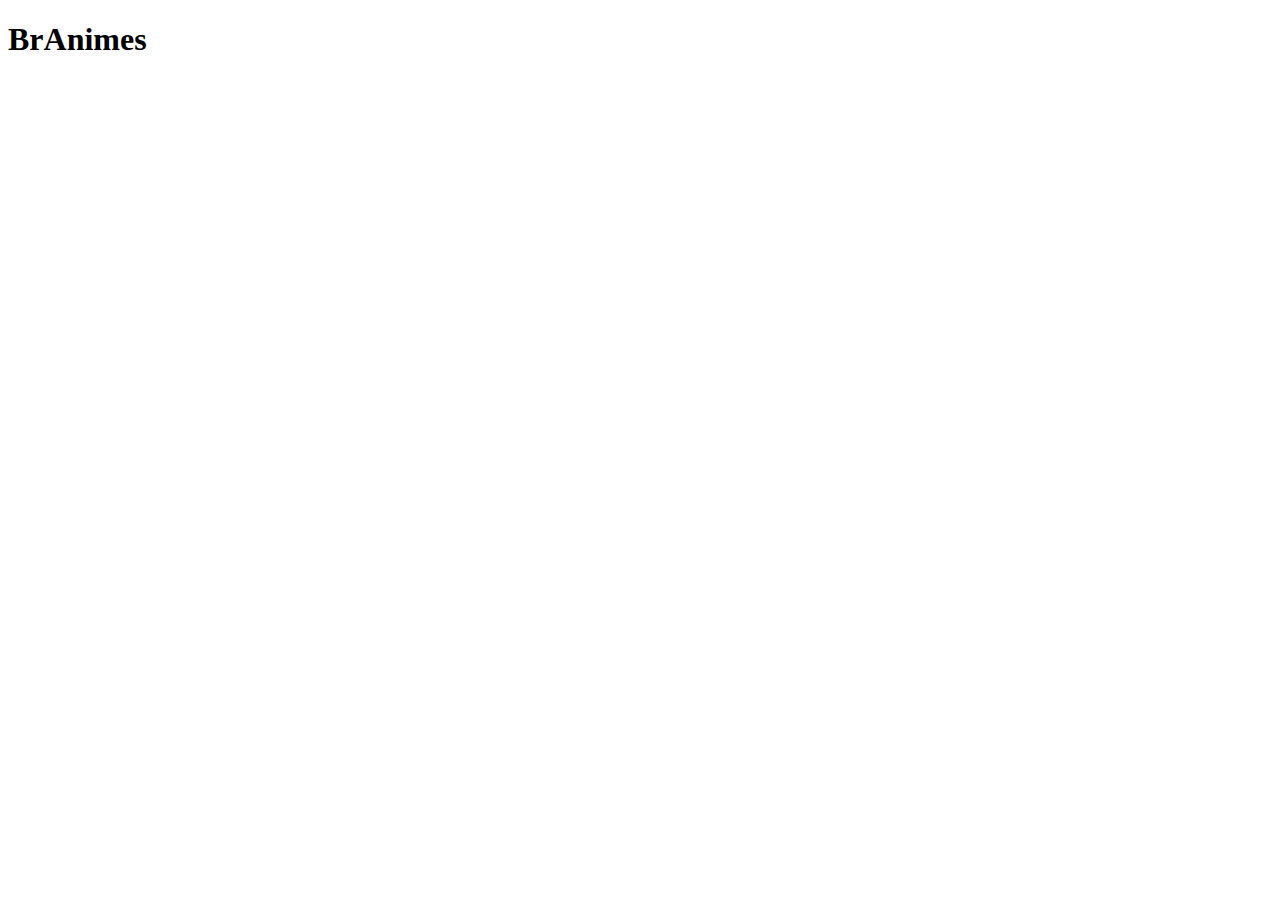
==== index.html @ 33da3581 "Estrutura básica" ====
<!DOCTYPE html>
<html>
<head>
    <meta charset="UTF-8">
    <meta name="viewport" content="width=device-width, initial-scale=1.0">
    <title>Document</title>
</head>
<body>
    <h1>BrAnimes</h1>
</body>
</html>
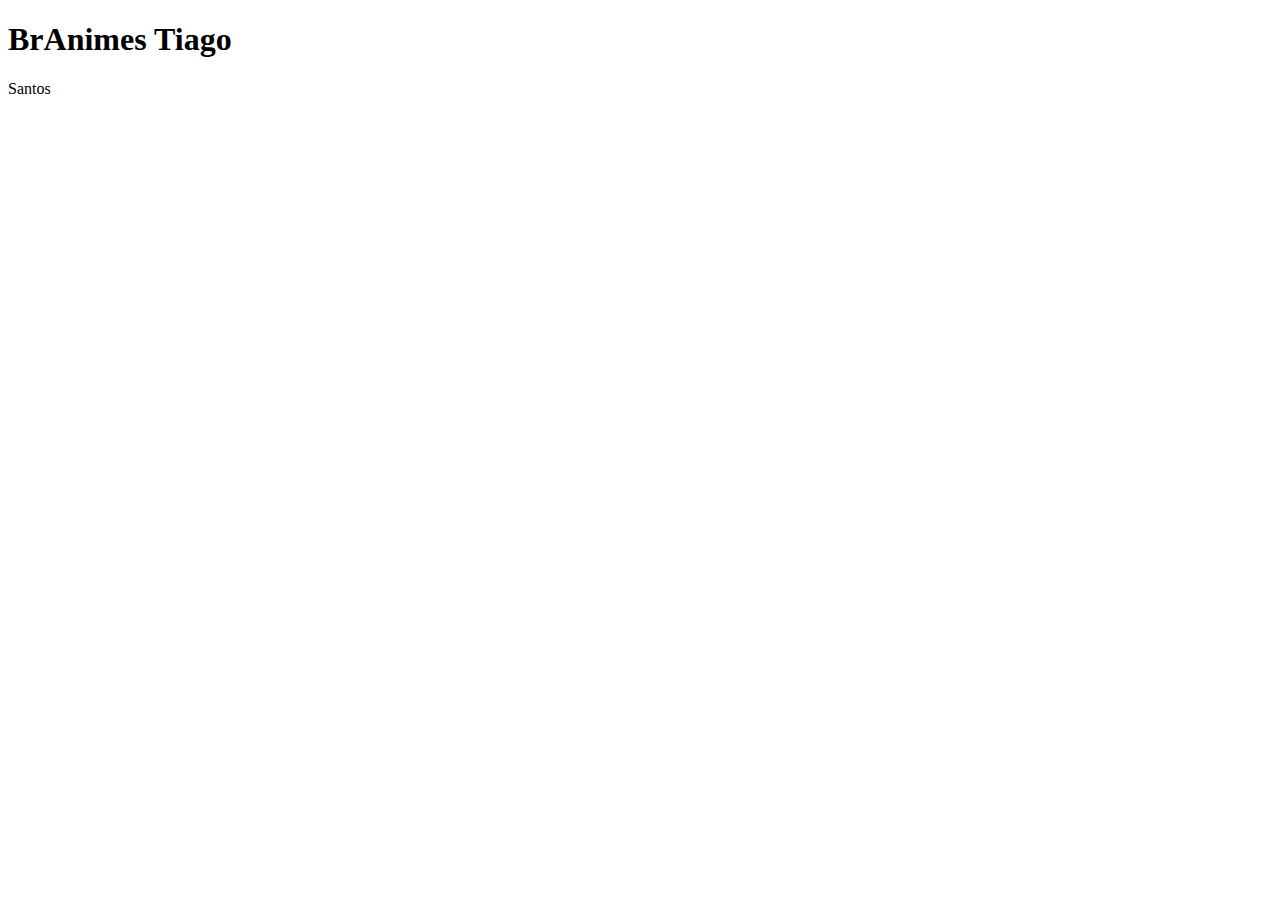
==== commit 15770654: "teste" ====
--- a/index.html
+++ b/index.html
@@ -6,6 +6,7 @@
     <title>Document</title>
 </head>
 <body>
-    <h1>BrAnimes</h1>
+    <h1>BrAnimes Tiago</h1>
+    <p>Santos</p>
 </body>
 </html>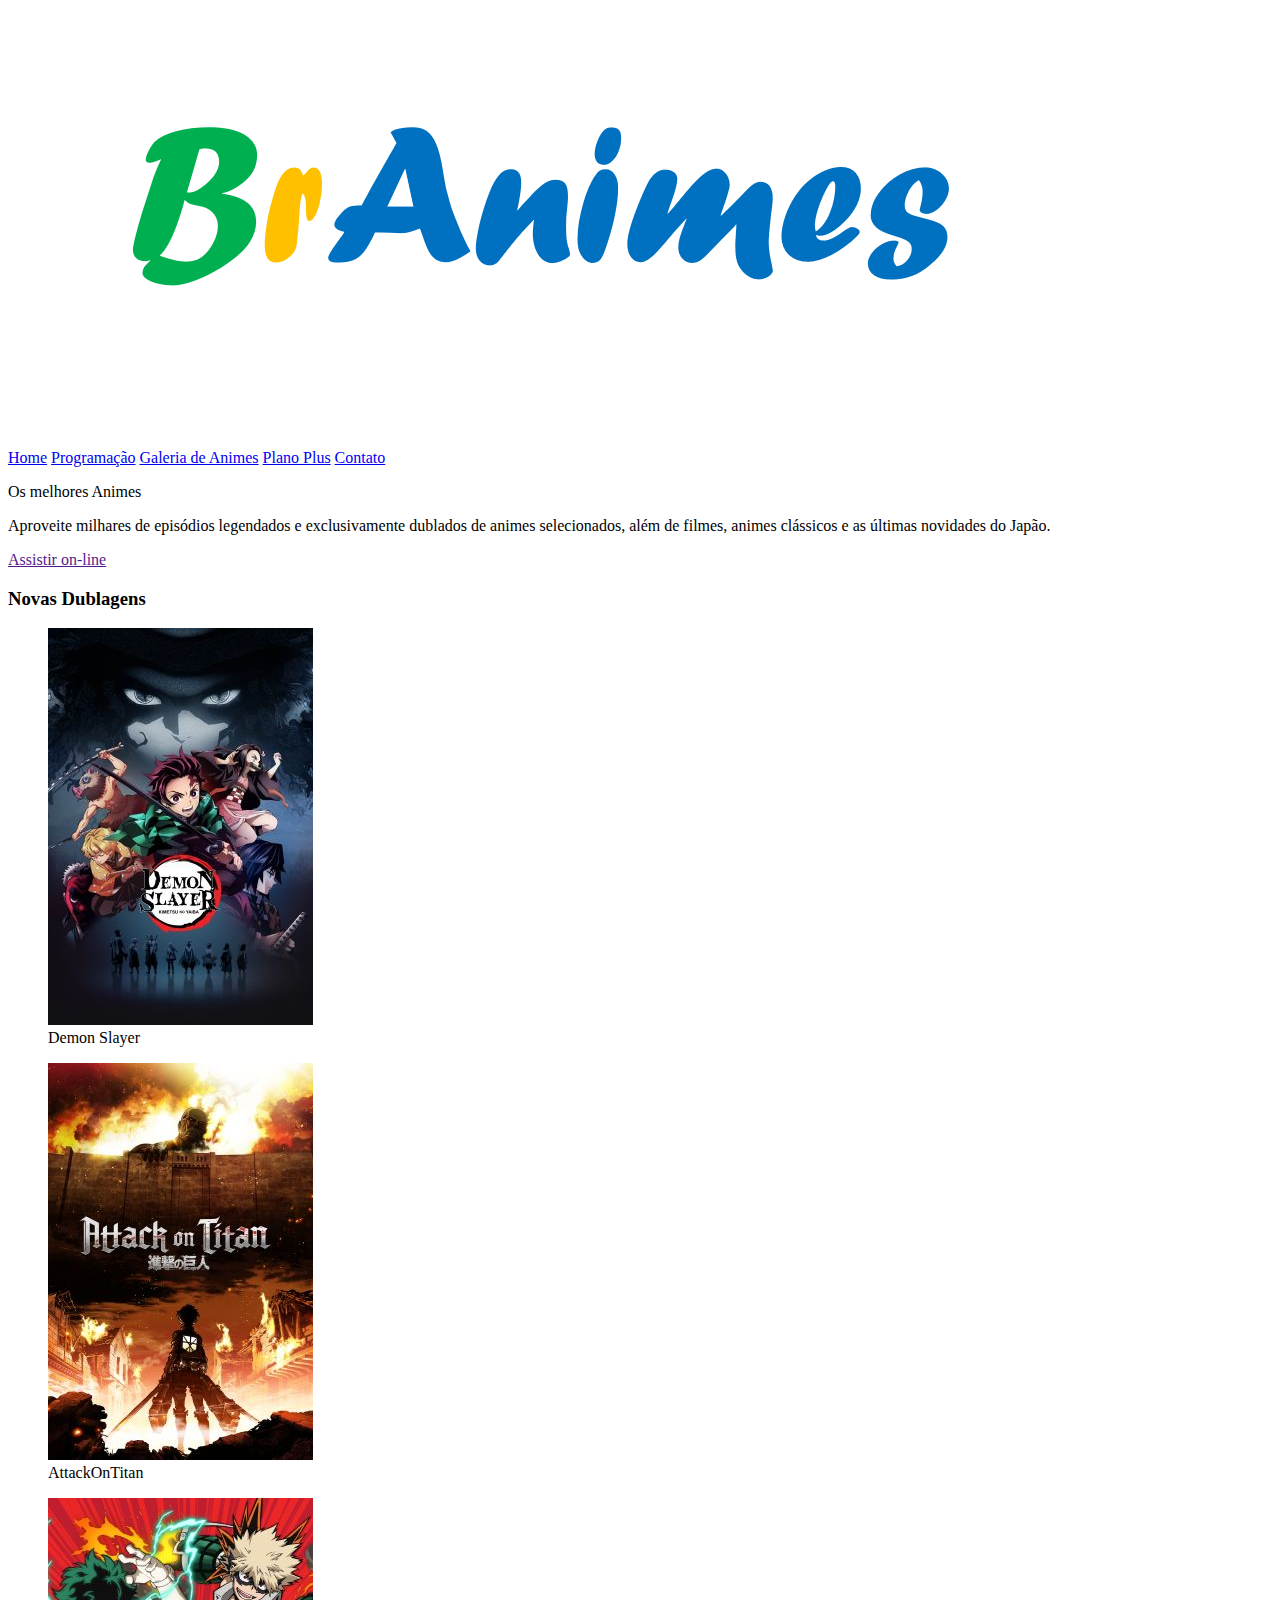
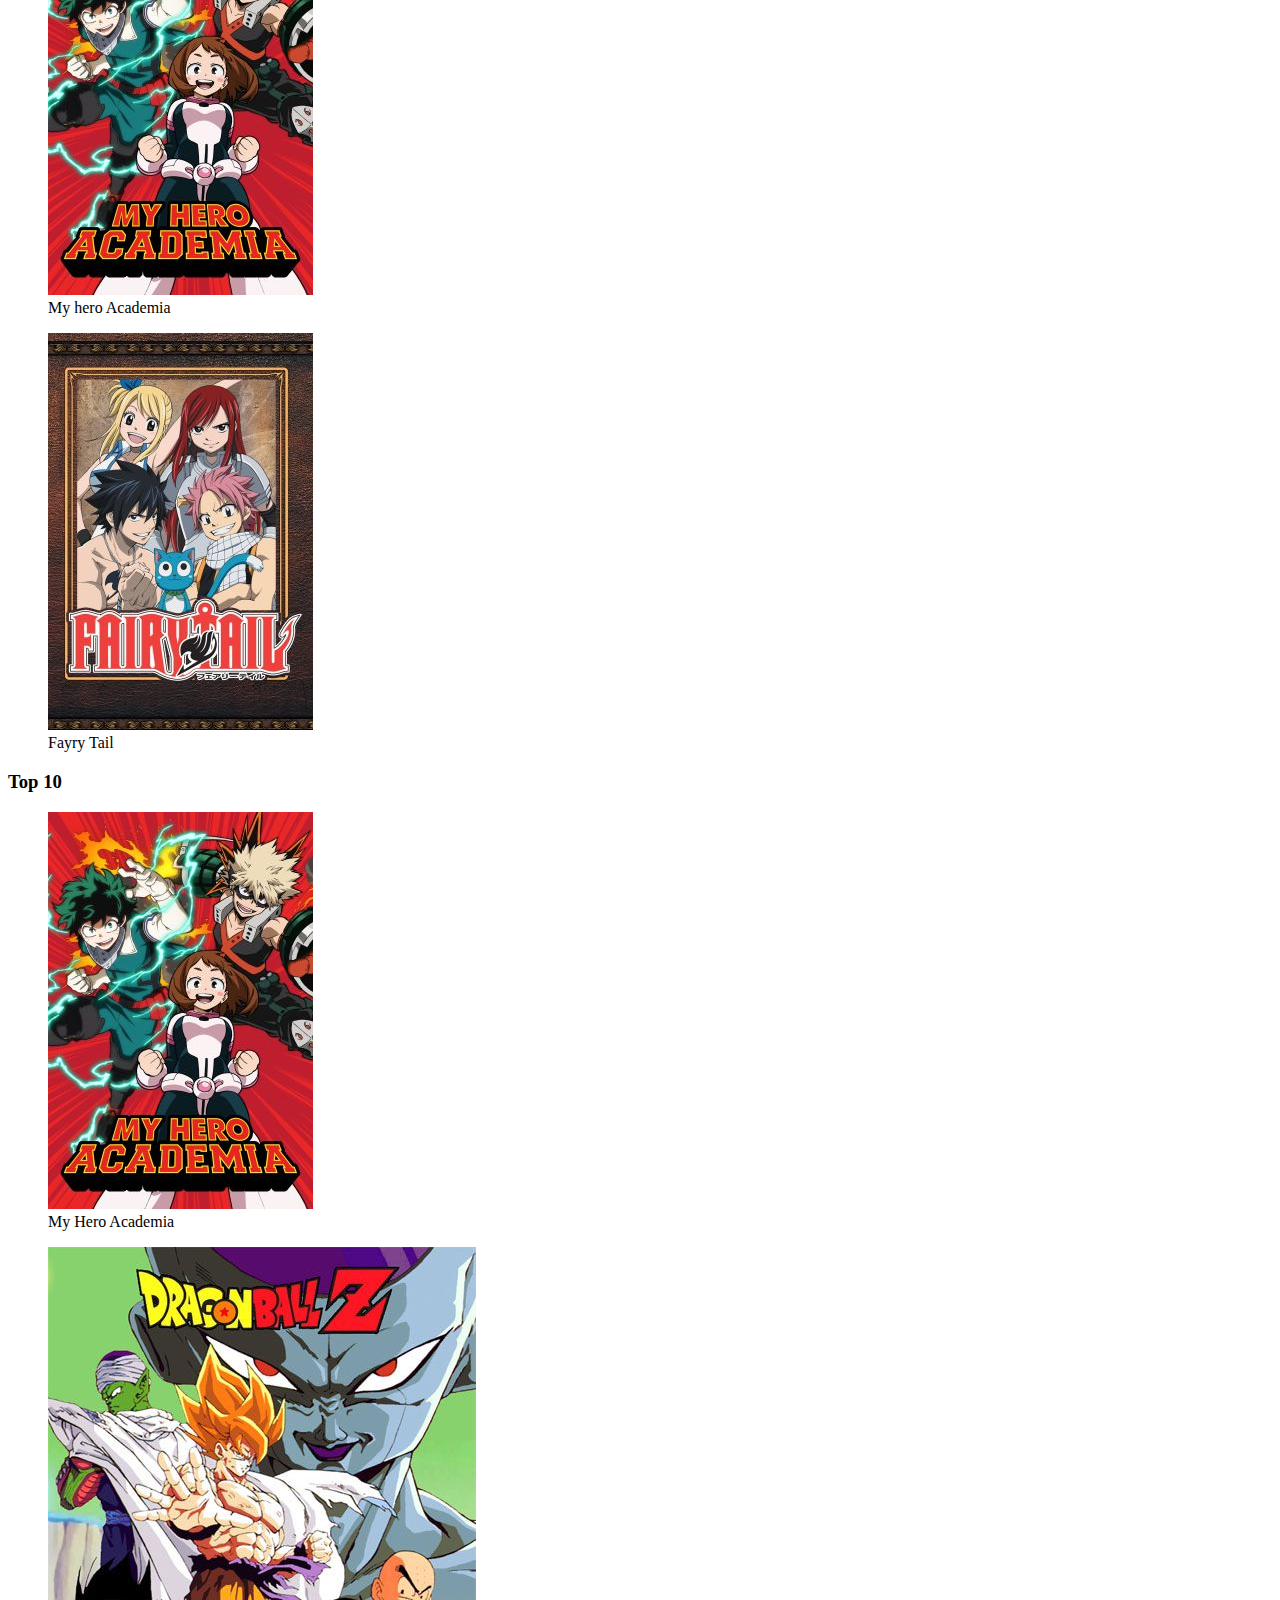
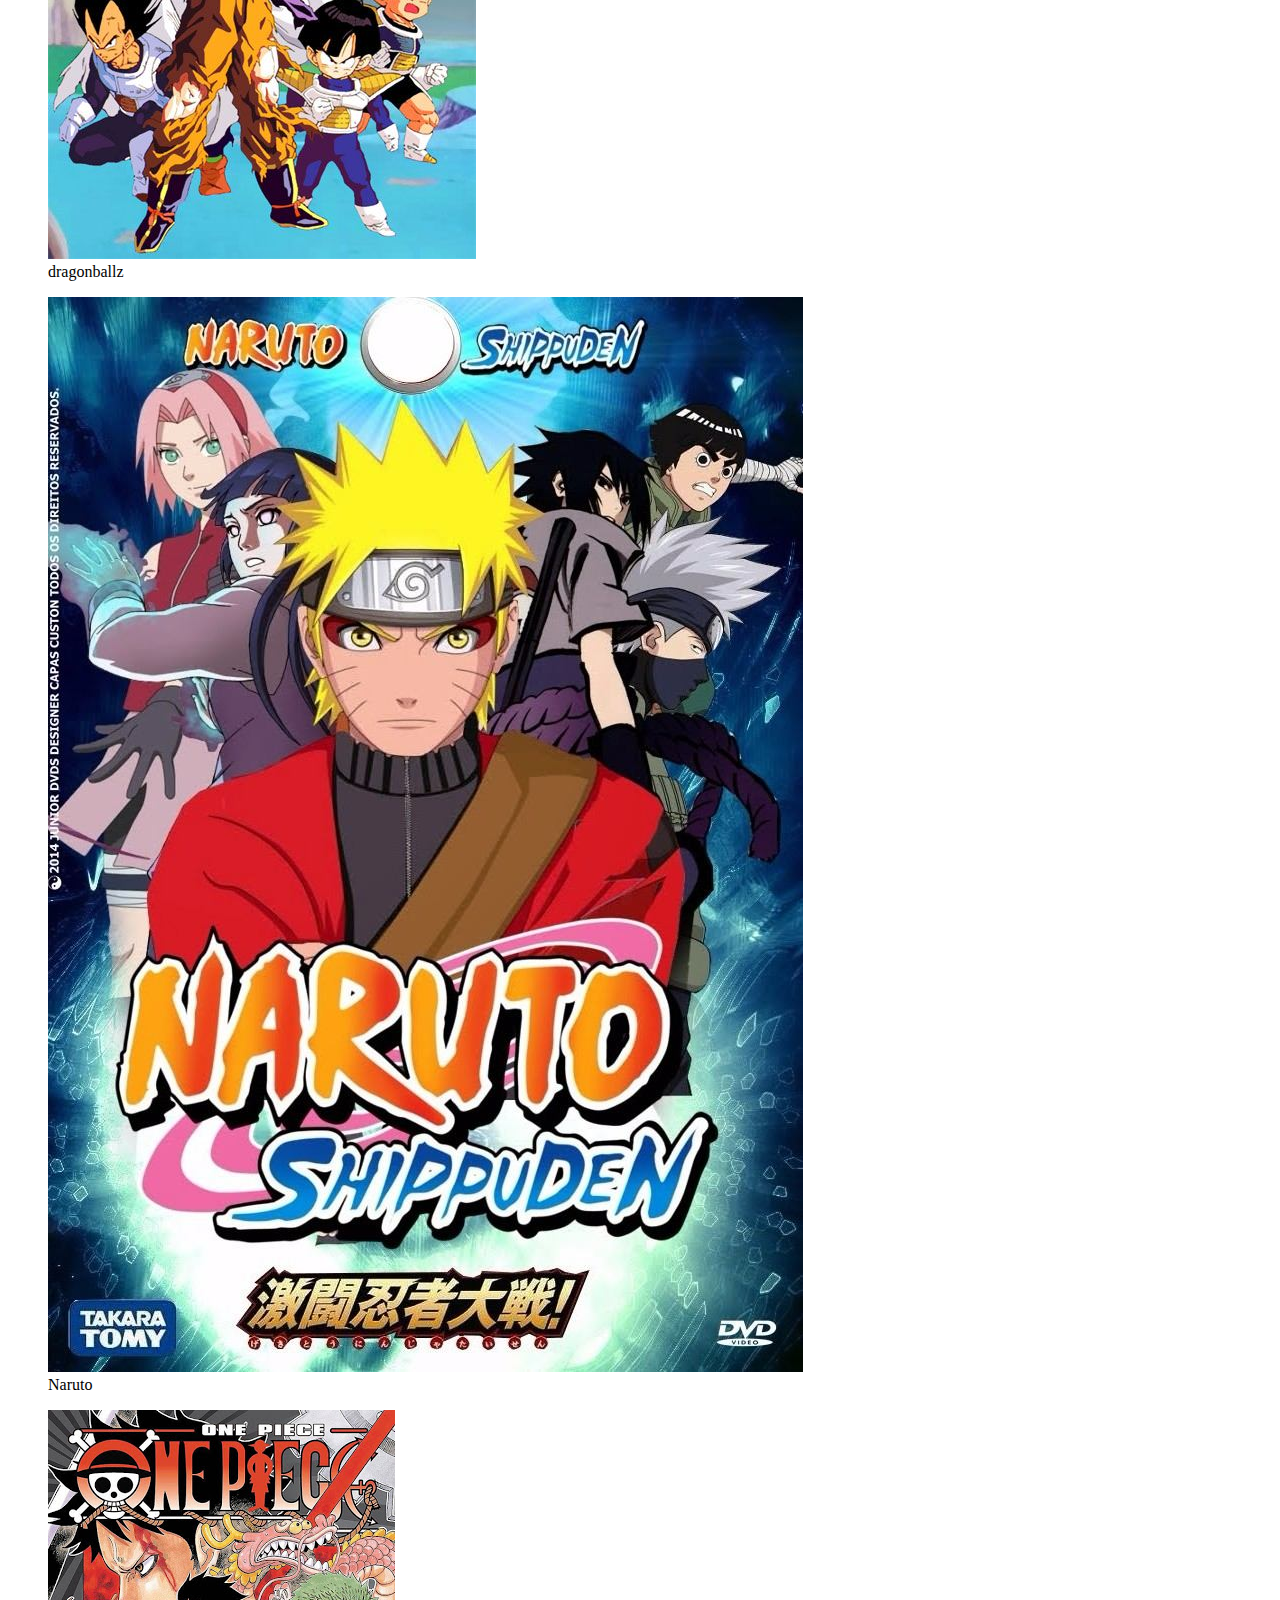
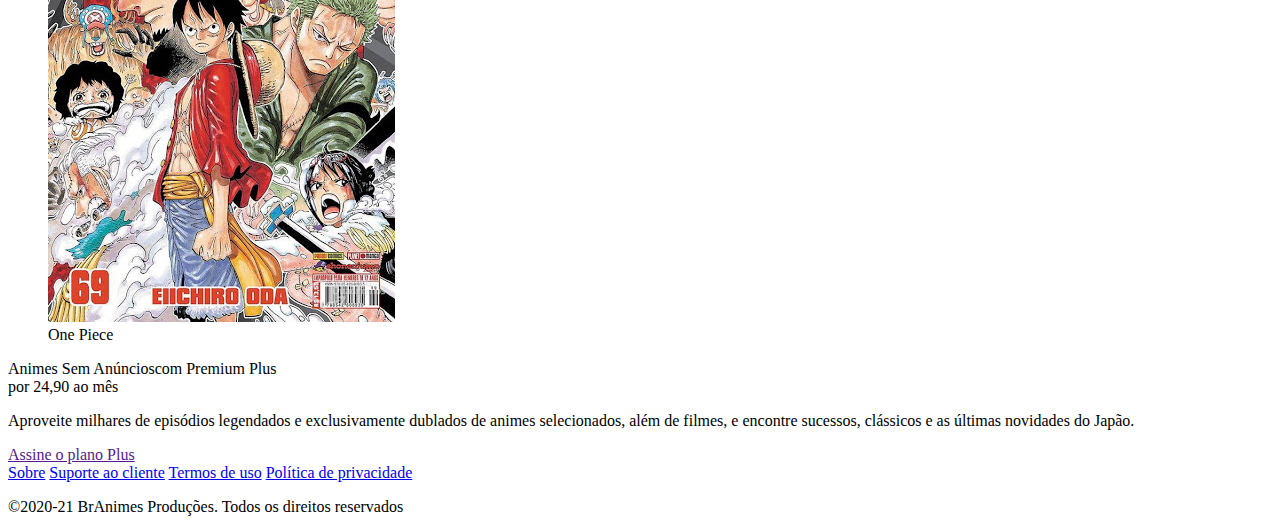
==== commit 48bba505: "Estrutura principal mais index completa" ====
--- a/index.html
+++ b/index.html
@@ -6,7 +6,93 @@
     <title>Document</title>
 </head>
 <body>
-    <h1>BrAnimes Tiago</h1>
-    <p>Santos</p>
+    
+    <header>
+        <div>
+            <section>
+                <img src="imagens/logo.png">
+            </section>
+        </div>
+        <section>
+            <p></p>
+            <nav>
+                <a href="index.html">Home</a>
+                <a href="Programação.html">Programação</a>
+                <a href="galeria.html">Galeria de Animes</a>
+                <a href="planos.html">Plano Plus</a>
+                <a href="Contato.html">Contato</a>
+            </nav>
+        </section>
+    </header>
+    <main>
+        <section>
+            <p>Os melhores Animes</p>
+            <p>Aproveite milhares de episódios legendados e exclusivamente dublados de animes selecionados, além de filmes, animes clássicos e as últimas novidades do Japão.
+            </p>
+            <a href="">Assistir on-line</a>
+        </section>
+
+        <section>
+            <h3>Novas Dublagens</h3>
+            <figure>
+                <img src="imagens/Demon Slayer.jpg">
+                <figcaption>Demon Slayer</figcaption>
+            </figure>
+            <figure>
+                <img src="imagens/AttackOnTitan.jpg">
+                <figcaption>AttackOnTitan</figcaption>
+            </figure>
+            <figure>
+                <img src="imagens/My Hero Academia.jpg">
+                <figcaption>My hero Academia</figcaption>
+            </figure>
+            <figure>
+                <img src="imagens/Fairy Tail.jpg">
+                <figcaption>Fayry Tail</figcaption>
+            </figure>
+        </section>
+        <section>
+            <h3>Top 10</h3>
+            <figure>
+                <img src="imagens/My Hero Academia.jpg">
+                <figcaption>My Hero Academia</figcaption>
+            </figure>
+            <figure>
+                <img src="imagens/dragonballz.jpg">
+                <figcaption>dragonballz</figcaption>
+            </figure>
+            <figure>
+                <img src="imagens/naruto.jpg">
+                <figcaption>Naruto</figcaption>
+            </figure>
+            <figure>
+                <img src="imagens/onepiece.jpg">
+                <figcaption>One Piece</figcaption>
+            </figure>
+        </section>
+        <section>
+            <p>Animes Sem Anúncioscom Premium Plus<br>
+                por 24,90 ao mês</p>
+            <p>Aproveite milhares de episódios legendados e exclusivamente dublados de animes selecionados, além de filmes, e encontre sucessos, clássicos e as últimas novidades do Japão.
+            </p>  
+            <a href="">Assine o plano Plus</a>  
+        </section>
+    </main>
+    <footer>
+        <div>
+            <section>
+                <nav>
+                    <a href="sobre.html">Sobre</a>
+                    <a href="suporte.html">Suporte ao cliente</a>
+                    <a href="termos.html">Termos de uso</a>
+                    <a href="politica.html">Política de privacidade</a>
+                </nav>
+                <p>
+                    &copy;2020-21 BrAnimes Produções. Todos os direitos reservados
+                </p>
+            </section>
+        </div>
+        
+    </footer>
 </body>
 </html>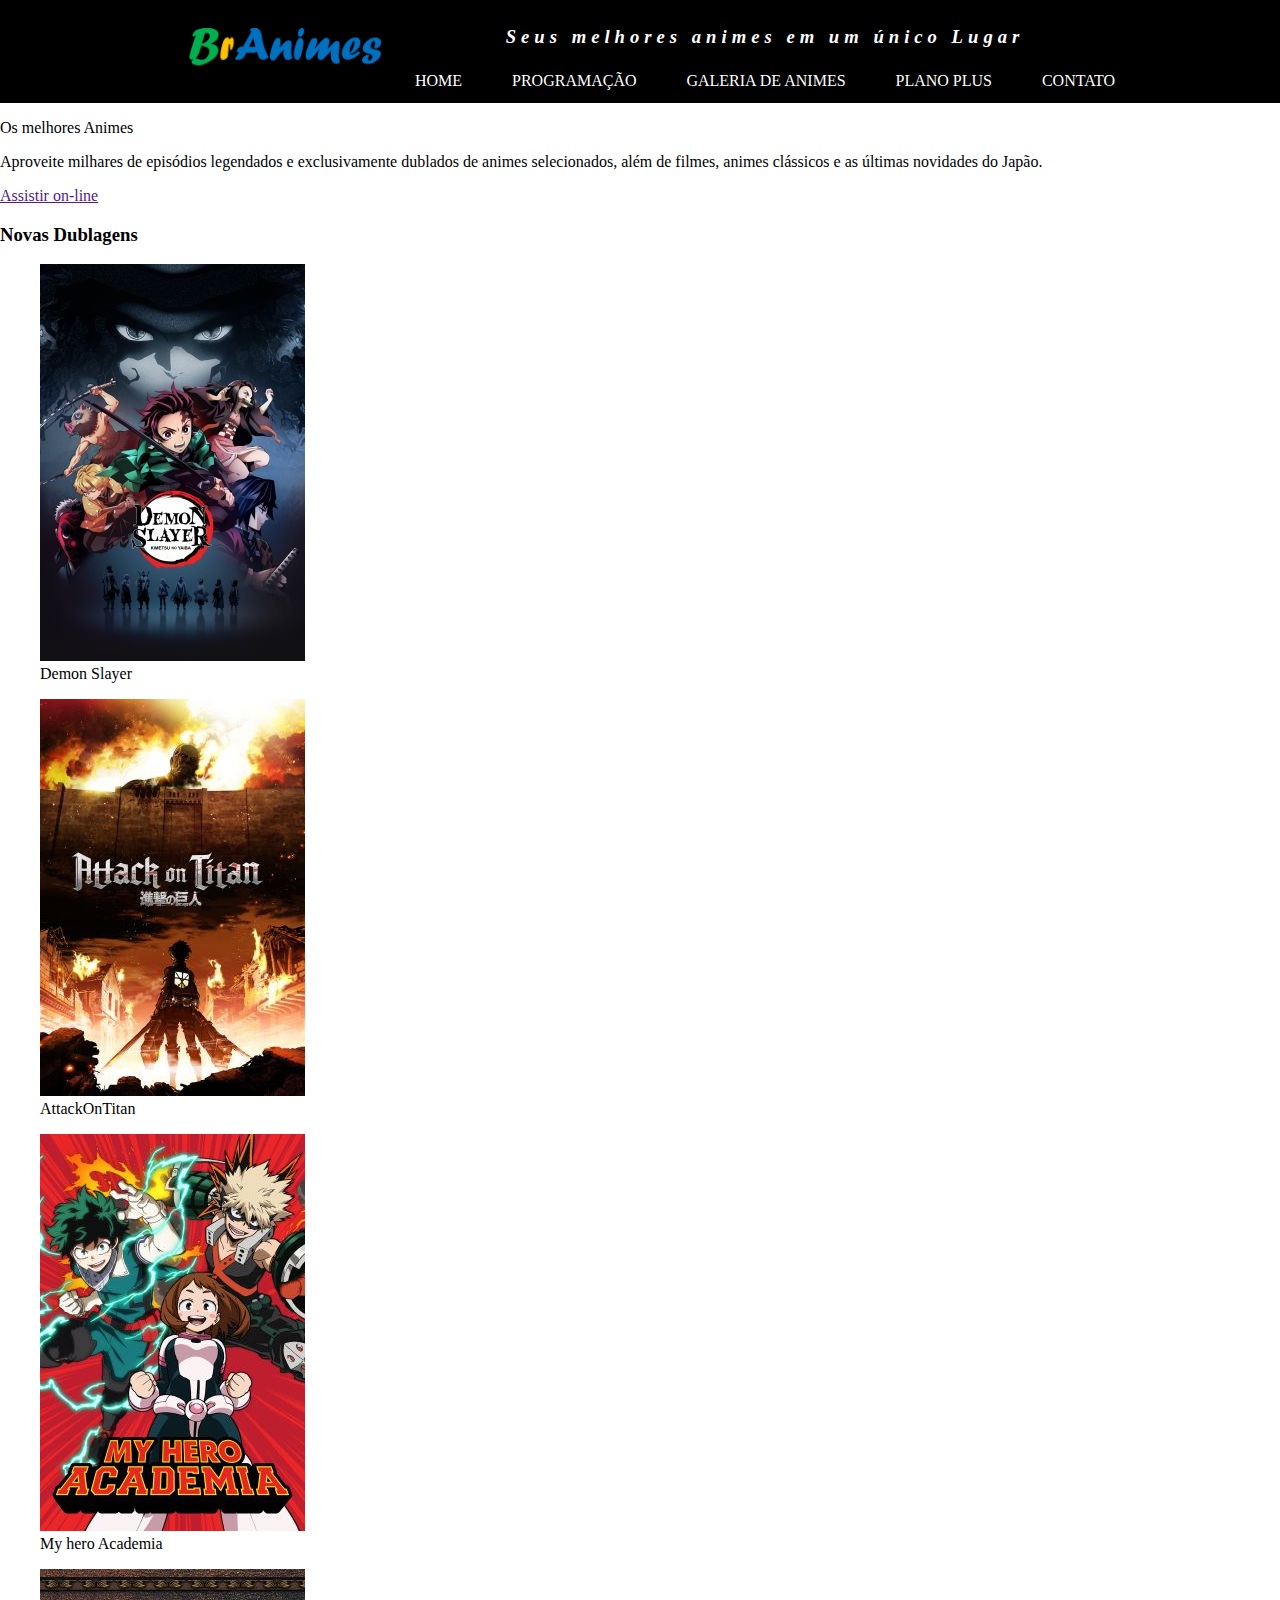
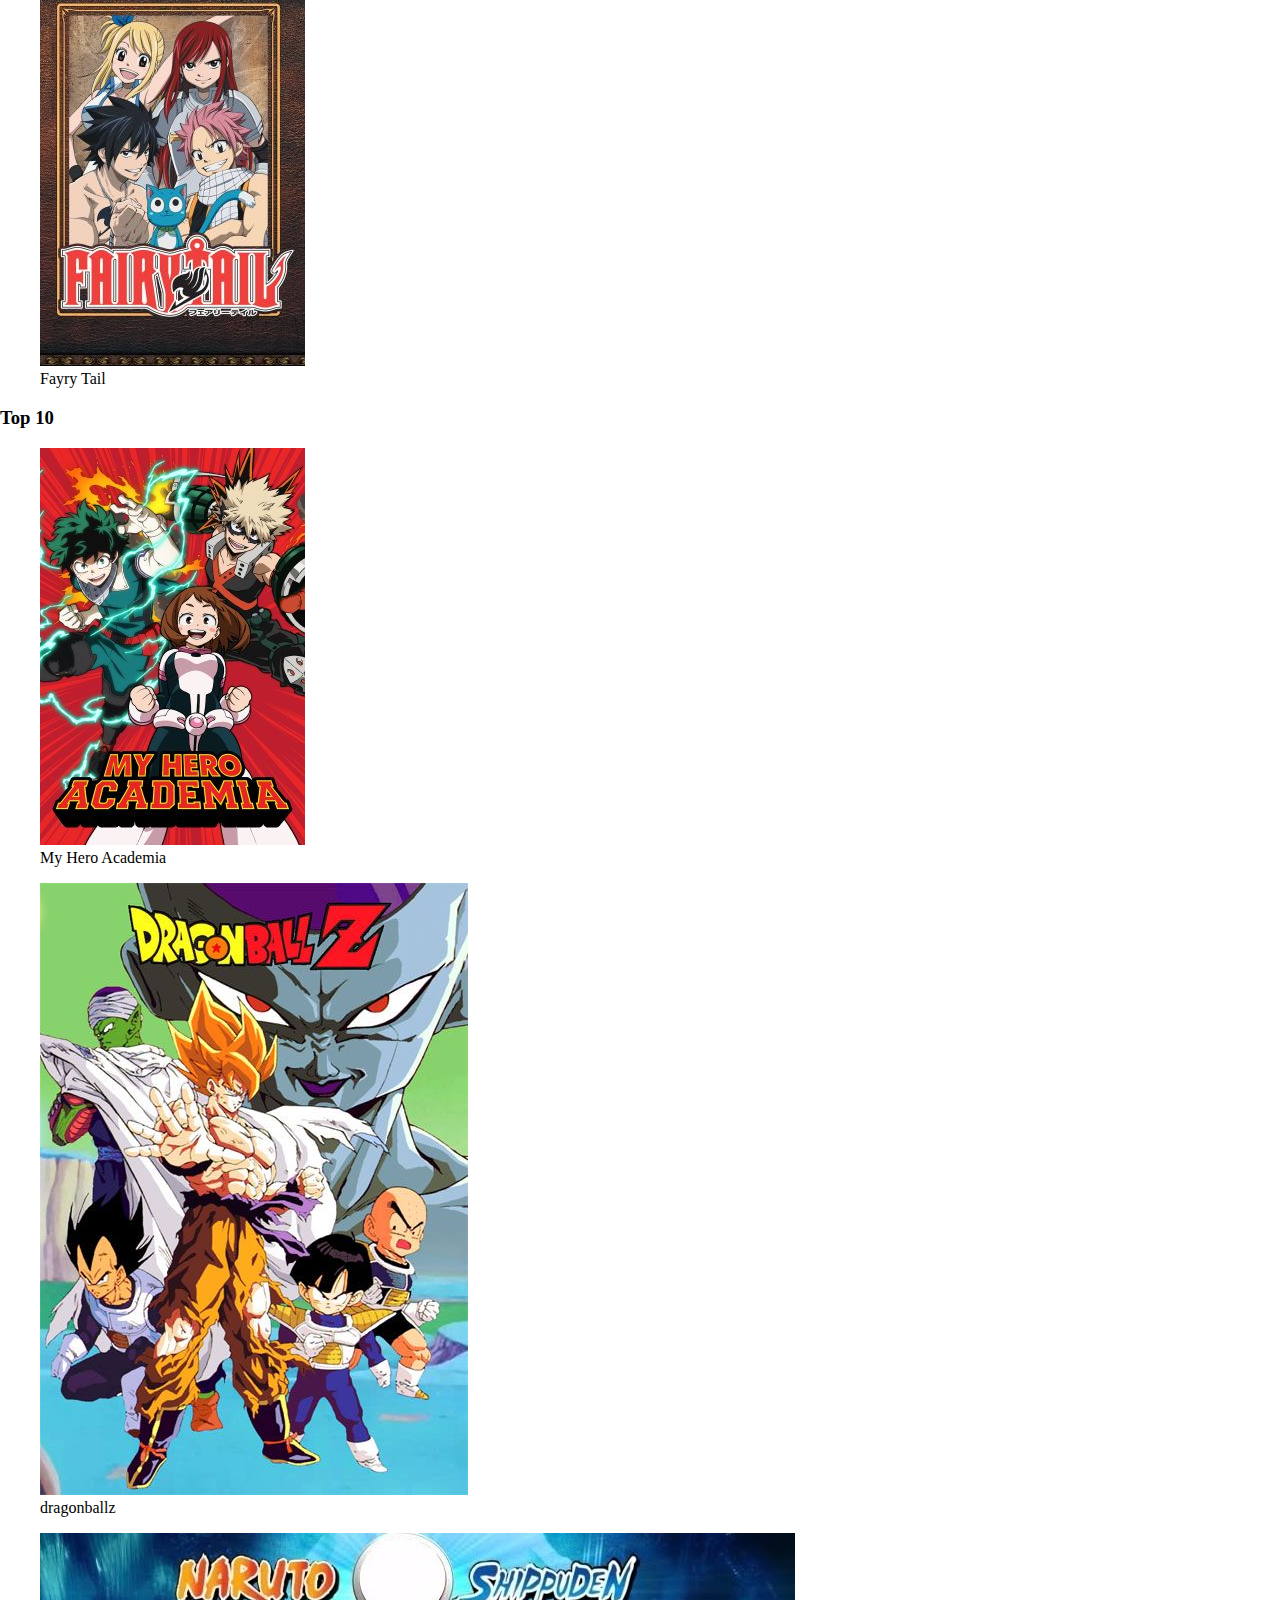
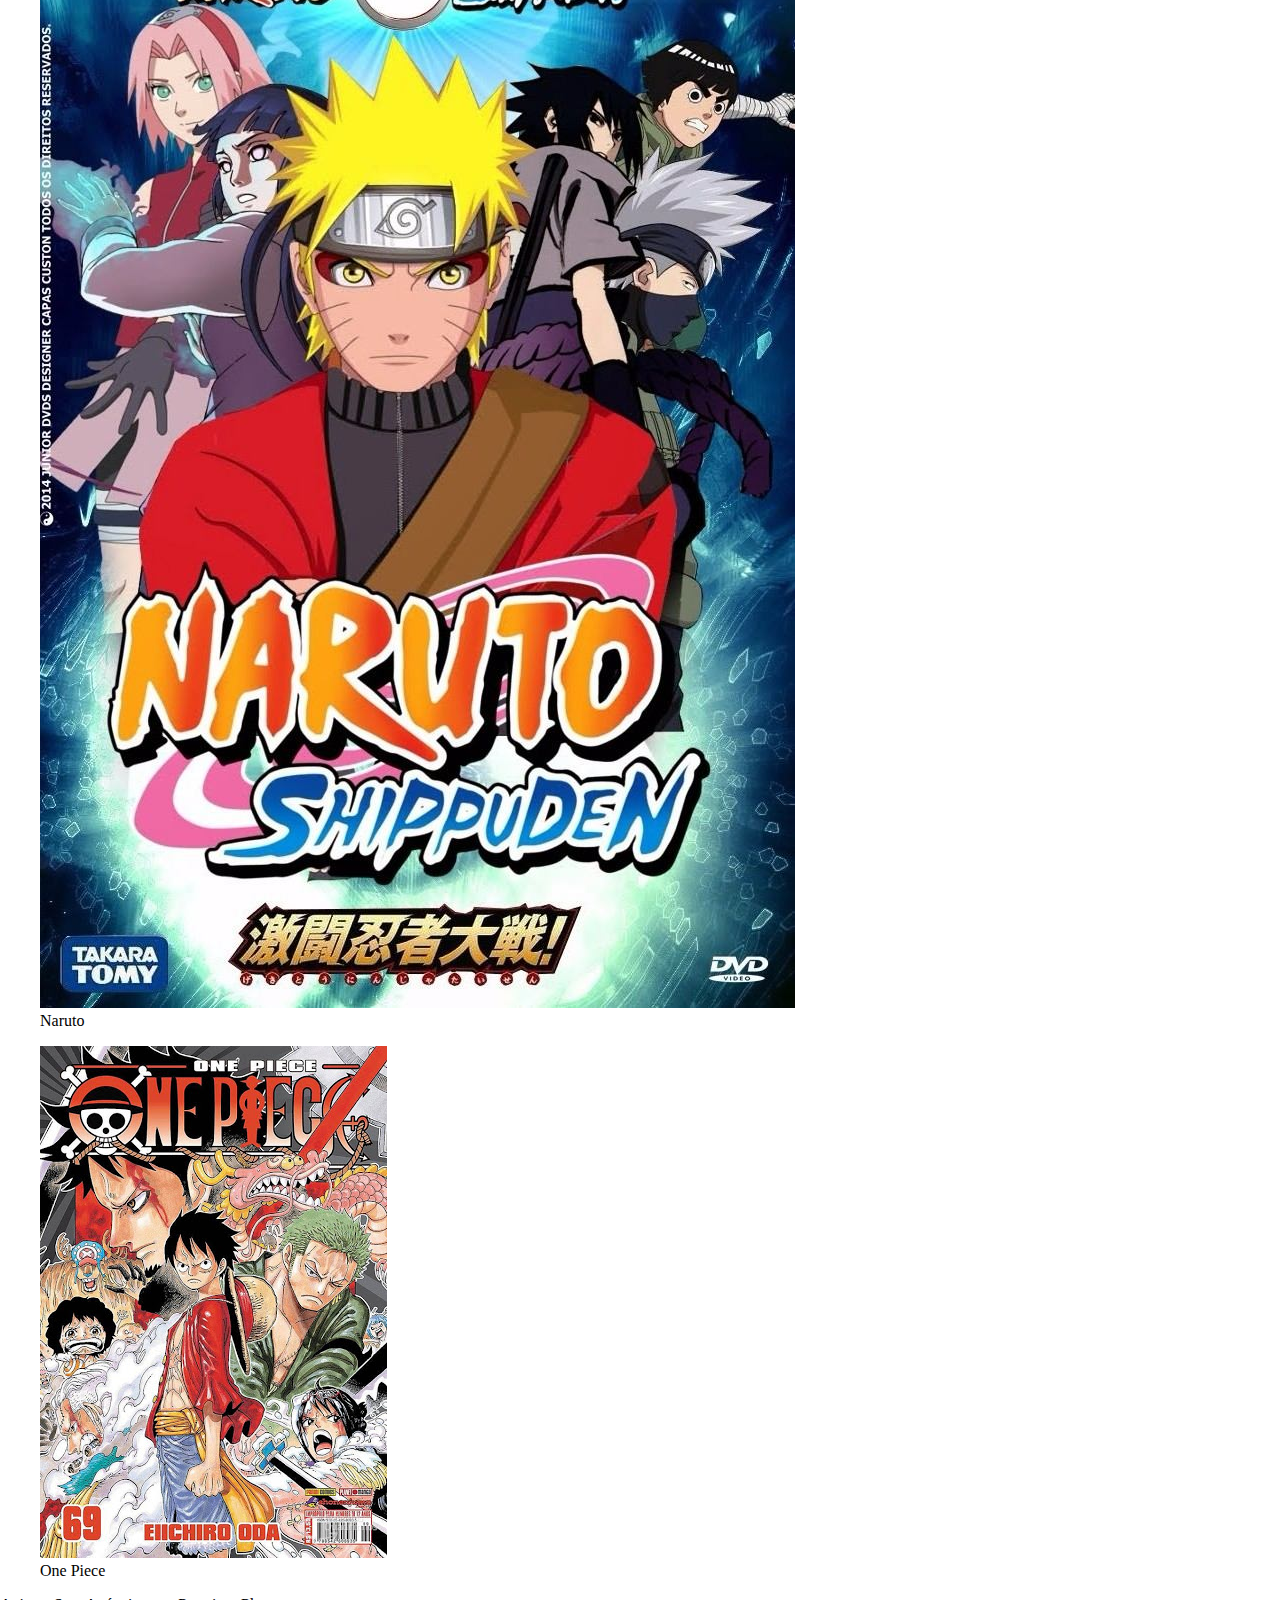
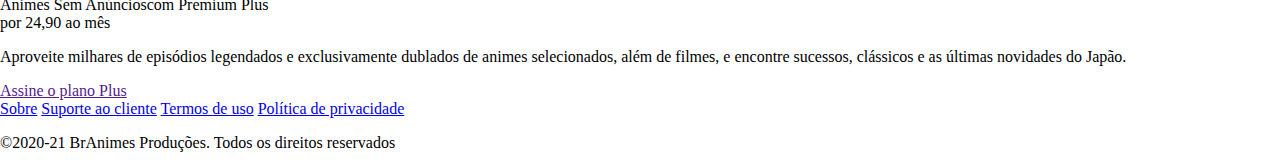
==== commit 1e1e8ac3: "inicio do css" ====
--- a/index.html
+++ b/index.html
@@ -3,26 +3,29 @@
 <head>
     <meta charset="UTF-8">
     <meta name="viewport" content="width=device-width, initial-scale=1.0">
-    <title>Document</title>
+    <title>BrAnimes</title>
+    <link rel="shortcut icon" href="imagens/icone.png" type="image/x-icon">
+    <link rel="stylesheet" href="css/style.css">
 </head>
 <body>
     
     <header>
-        <div>
-            <section>
+        <div class="container">
+            <section id="logo">
                 <img src="imagens/logo.png">
             </section>
+        
+            <section id="direita">
+                <p>Seus melhores animes em um único Lugar</p>
+                <nav>
+                    <a href="index.html">Home</a>
+                    <a href="Programação.html">Programação</a>
+                    <a href="galeria.html">Galeria de Animes</a>
+                    <a href="planos.html">Plano Plus</a>
+                    <a href="Contato.html">Contato</a>
+                </nav>
+            </section>
         </div>
-        <section>
-            <p></p>
-            <nav>
-                <a href="index.html">Home</a>
-                <a href="Programação.html">Programação</a>
-                <a href="galeria.html">Galeria de Animes</a>
-                <a href="planos.html">Plano Plus</a>
-                <a href="Contato.html">Contato</a>
-            </nav>
-        </section>
     </header>
     <main>
         <section>
--- a/css/style.css
+++ b/css/style.css
@@ -0,0 +1,57 @@
+body {
+    margin: 0;
+}
+
+.container {
+    width: 960px;
+    margin: auto;
+}
+
+header {
+    background-color: #000000;
+    color: #ffffff;
+}
+
+header .container {
+    display: flex;
+    align-items: center;
+}
+
+#logo {
+    width: 250px;
+}
+
+#logo img {
+    width: 100%;
+}
+
+#direita {
+
+    flex-grow: 1;
+    text-align: center;
+}
+
+#direita p {
+    letter-spacing: 5px;
+    font-size: 14pt;
+    font-style: italic;
+    font-weight: bold;
+}
+
+header nav {
+    display: flex;
+    justify-content: space-between;
+
+}
+
+header nav a {
+    color: #ffffff;
+    text-decoration: none;
+    padding: 5px;
+    text-transform: uppercase;
+}
+
+header nav a:hover {
+    background-color: rgb(70, 99, 153);
+    color: #000
+}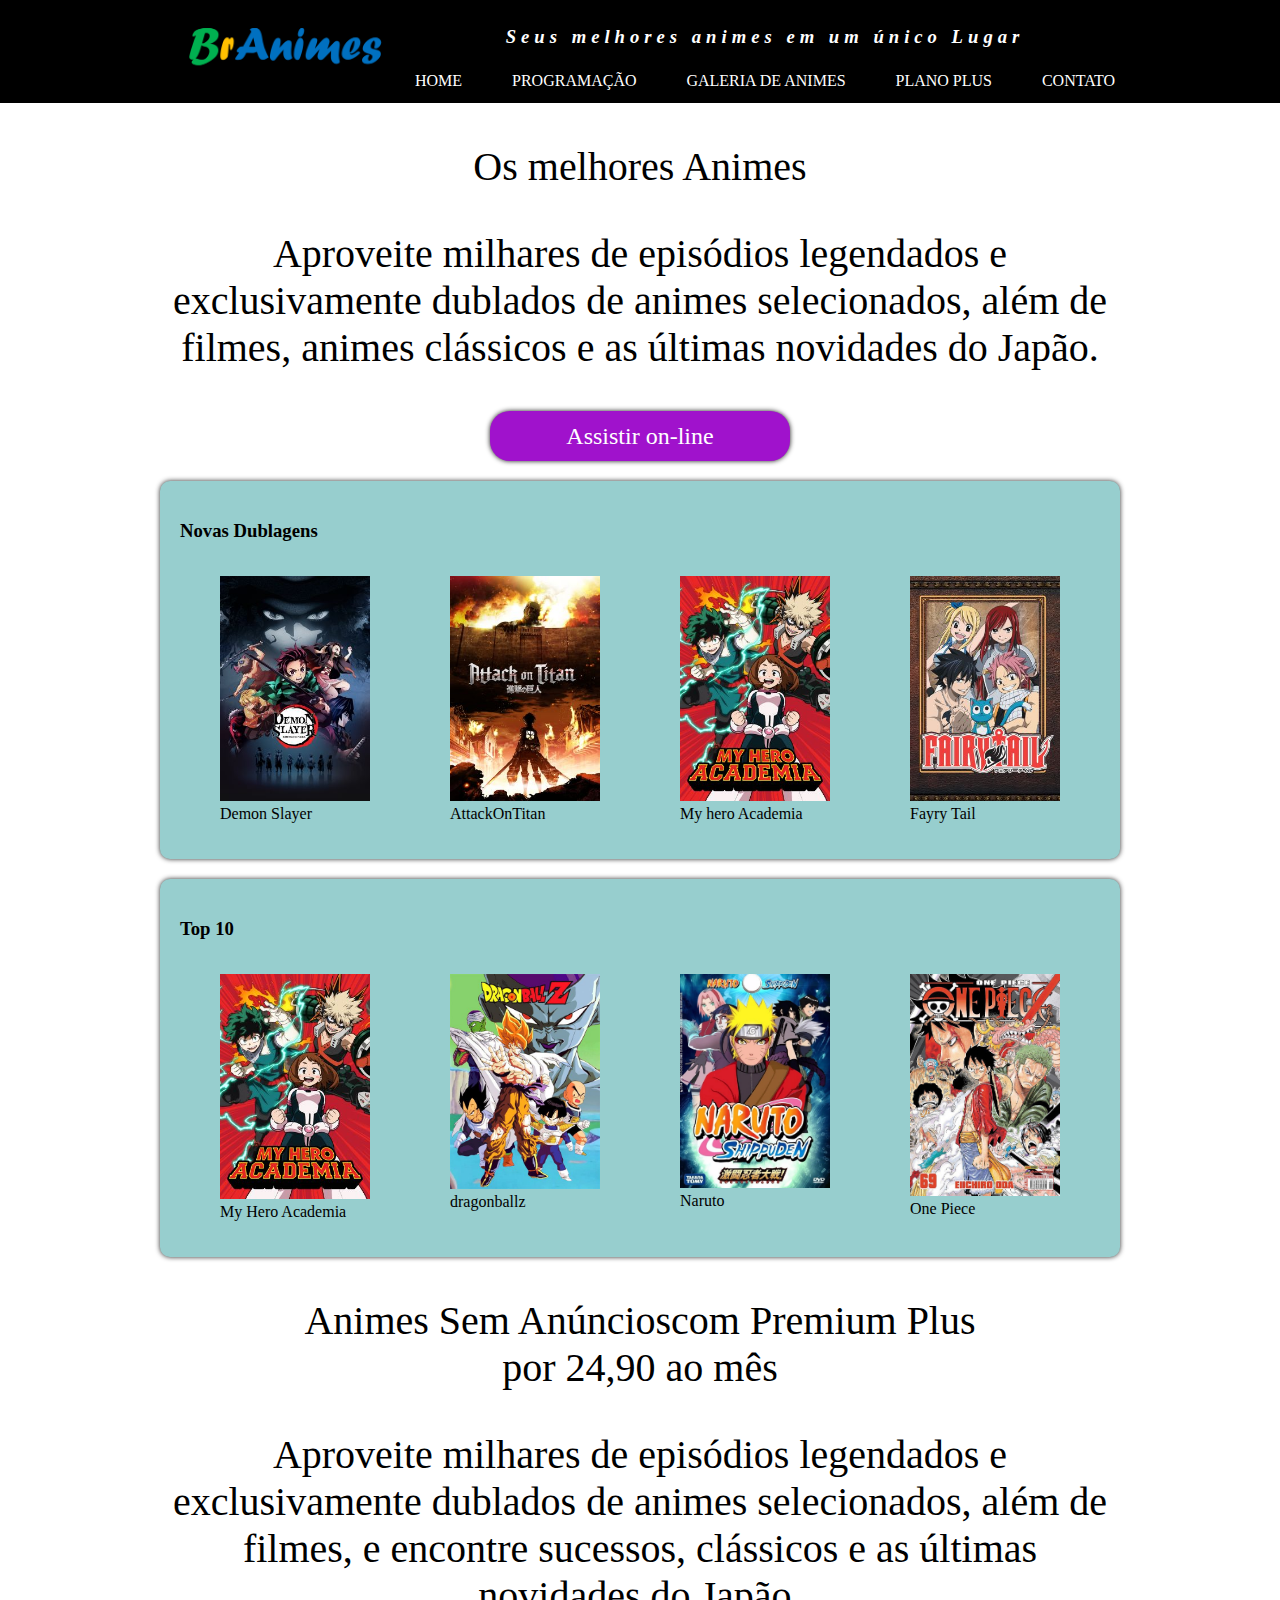
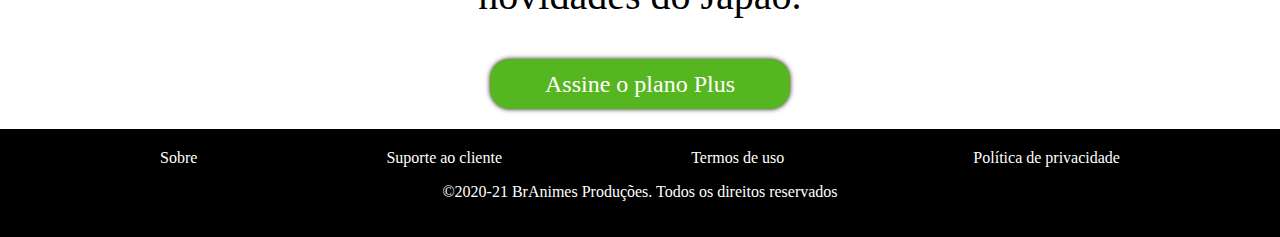
==== commit b4d986bb: "Projeto finalizado" ====
--- a/index.html
+++ b/index.html
@@ -28,61 +28,65 @@
         </div>
     </header>
     <main>
-        <section>
+        <section class="texto_baner">
             <p>Os melhores Animes</p>
             <p>Aproveite milhares de episódios legendados e exclusivamente dublados de animes selecionados, além de filmes, animes clássicos e as últimas novidades do Japão.
             </p>
-            <a href="">Assistir on-line</a>
+            <a href="" id="assistir">Assistir on-line</a>
         </section>
 
-        <section>
+        <section class="destaque">
             <h3>Novas Dublagens</h3>
-            <figure>
-                <img src="imagens/Demon Slayer.jpg">
-                <figcaption>Demon Slayer</figcaption>
-            </figure>
-            <figure>
-                <img src="imagens/AttackOnTitan.jpg">
-                <figcaption>AttackOnTitan</figcaption>
-            </figure>
-            <figure>
-                <img src="imagens/My Hero Academia.jpg">
-                <figcaption>My hero Academia</figcaption>
-            </figure>
-            <figure>
-                <img src="imagens/Fairy Tail.jpg">
-                <figcaption>Fayry Tail</figcaption>
-            </figure>
+            <section>
+                <figure>
+                    <img src="imagens/Demon Slayer.jpg">
+                    <figcaption>Demon Slayer</figcaption>
+                </figure>
+                <figure>
+                    <img src="imagens/AttackOnTitan.jpg">
+                    <figcaption>AttackOnTitan</figcaption>
+                </figure>
+                <figure>
+                    <img src="imagens/My Hero Academia.jpg">
+                    <figcaption>My hero Academia</figcaption>
+                </figure>
+                <figure>
+                    <img src="imagens/Fairy Tail.jpg">
+                    <figcaption>Fayry Tail</figcaption>
+                </figure>
+            </section>
         </section>
-        <section>
+        <section class="destaque">
             <h3>Top 10</h3>
-            <figure>
-                <img src="imagens/My Hero Academia.jpg">
-                <figcaption>My Hero Academia</figcaption>
-            </figure>
-            <figure>
-                <img src="imagens/dragonballz.jpg">
-                <figcaption>dragonballz</figcaption>
-            </figure>
-            <figure>
-                <img src="imagens/naruto.jpg">
-                <figcaption>Naruto</figcaption>
-            </figure>
-            <figure>
-                <img src="imagens/onepiece.jpg">
-                <figcaption>One Piece</figcaption>
-            </figure>
+            <section>
+                <figure>
+                    <img src="imagens/My Hero Academia.jpg">
+                    <figcaption>My Hero Academia</figcaption>
+                </figure>
+                <figure>
+                    <img src="imagens/dragonballz.jpg">
+                    <figcaption>dragonballz</figcaption>
+                </figure>
+                <figure>
+                    <img src="imagens/naruto.jpg">
+                    <figcaption>Naruto</figcaption>
+                </figure>
+                <figure>
+                    <img src="imagens/onepiece.jpg">
+                    <figcaption>One Piece</figcaption>
+                </figure>
+            </section>
         </section>
-        <section>
+        <section class="texto_baner">
             <p>Animes Sem Anúncioscom Premium Plus<br>
                 por 24,90 ao mês</p>
             <p>Aproveite milhares de episódios legendados e exclusivamente dublados de animes selecionados, além de filmes, e encontre sucessos, clássicos e as últimas novidades do Japão.
             </p>  
-            <a href="">Assine o plano Plus</a>  
+            <a href="#" id="assinar">Assine o plano Plus</a>  
         </section>
     </main>
     <footer>
-        <div>
+        <div class="container">
             <section>
                 <nav>
                     <a href="sobre.html">Sobre</a>
--- a/css/style.css
+++ b/css/style.css
@@ -54,4 +54,184 @@
 header nav a:hover {
     background-color: rgb(70, 99, 153);
     color: #000
-}+}
+
+footer {
+    background-color: #000000;
+    color:#ffffff;
+    text-align: center;
+    padding: 20px;
+} 
+
+footer nav {
+    display: flex;
+    justify-content: space-between;
+}
+
+footer nav a {
+    color: #ffffff;
+    text-decoration: none;
+
+}
+
+footer nav a:hover{
+    color: #1a3c86; 
+    text-decoration: underline overline;
+}
+
+main {
+    width: 960px;
+    margin:auto;
+    min-height: 600px;
+}
+
+main h1 {
+    text-align: center;
+}
+
+.texto_baner {
+    font-size: 30pt;
+    text-align: center;
+    margin: 20px 0px
+
+}
+
+#assistir, #assinar {
+    text-decoration: none;
+    width: 300px;
+    height: 50px;
+    display: block;
+    color: #ffffff;
+    font-size: 18pt;
+    margin: auto;
+    line-height: 50px;
+    border-radius: 20px;
+    box-shadow: 0px 0px 5px #1b1a1a;
+
+}
+    
+#assistir {
+    background-color: #a012cc;
+}
+
+#assinar {
+    background-color: #56b61f;
+}
+
+.destaque {
+    background-color: #97cece;
+    margin: 20px 0px;
+    padding: 20px;
+    border-radius: 10px;
+    box-shadow: 0px 0px 5px rgba(13, 13, 14, 0.89);
+}
+
+.destaque section {
+    display: flex;
+}
+
+.destaque figure img {
+    width: 150px;
+}
+
+.programacao {
+    display: flex;
+    flex-wrap: wrap;
+}
+
+.programacao h3 {
+    width:100%
+}
+
+.programacao article img {
+    width: 150px;
+}
+
+.programacao article {
+    width: 50%;
+    box-sizing: border-box;
+    display: flex;
+    padding: 10px;
+    }
+
+    .programacao article section {
+        padding: 30px;
+    }
+
+    #destaque_plus {
+        display: flex;
+    }
+
+    #destaque_plus p {
+        text-align: center;
+
+    }
+
+    .planos {
+        width: 300px;
+        text-align: center;
+        margin: 20px auto;
+        border-radius: 50px;
+        padding: 50px;
+        border: 2px solid #2faa24;
+        font-size: 15pt;
+    }
+
+    .planos ul {
+        text-align: left;
+    }
+
+    .planos {
+        text-align: left;
+    }
+
+    .planos p {
+        font-size: 22pt;
+        text-align: center;
+        
+    }
+
+    .planos p span {
+        color: #e91010;
+    }
+
+    #assinar {
+        text-align: center;
+    }
+
+    #galeria {
+        display: flex;
+        flex-wrap: wrap;
+        justify-content: center;
+    }
+
+    #galeria img {
+        width: 200px;
+        margin: 10px 8px;
+    }
+
+    #contato {
+        display: flex;
+        justify-content: space-around;
+    }
+
+    input, textarea {
+        display: block;
+        width: 300px;
+        background-color: #cccccc;
+        margin: 20px;
+        padding: 10px;
+        border-radius: 20px;
+        border: none;
+
+    }
+
+    #contato button {
+        font-size: 18pt;
+        width: 100%;
+        height: 50px;
+        background-color: #e0d318;
+        border-radius: 50px;
+        border: none;
+        cursor: pointer;
+    }